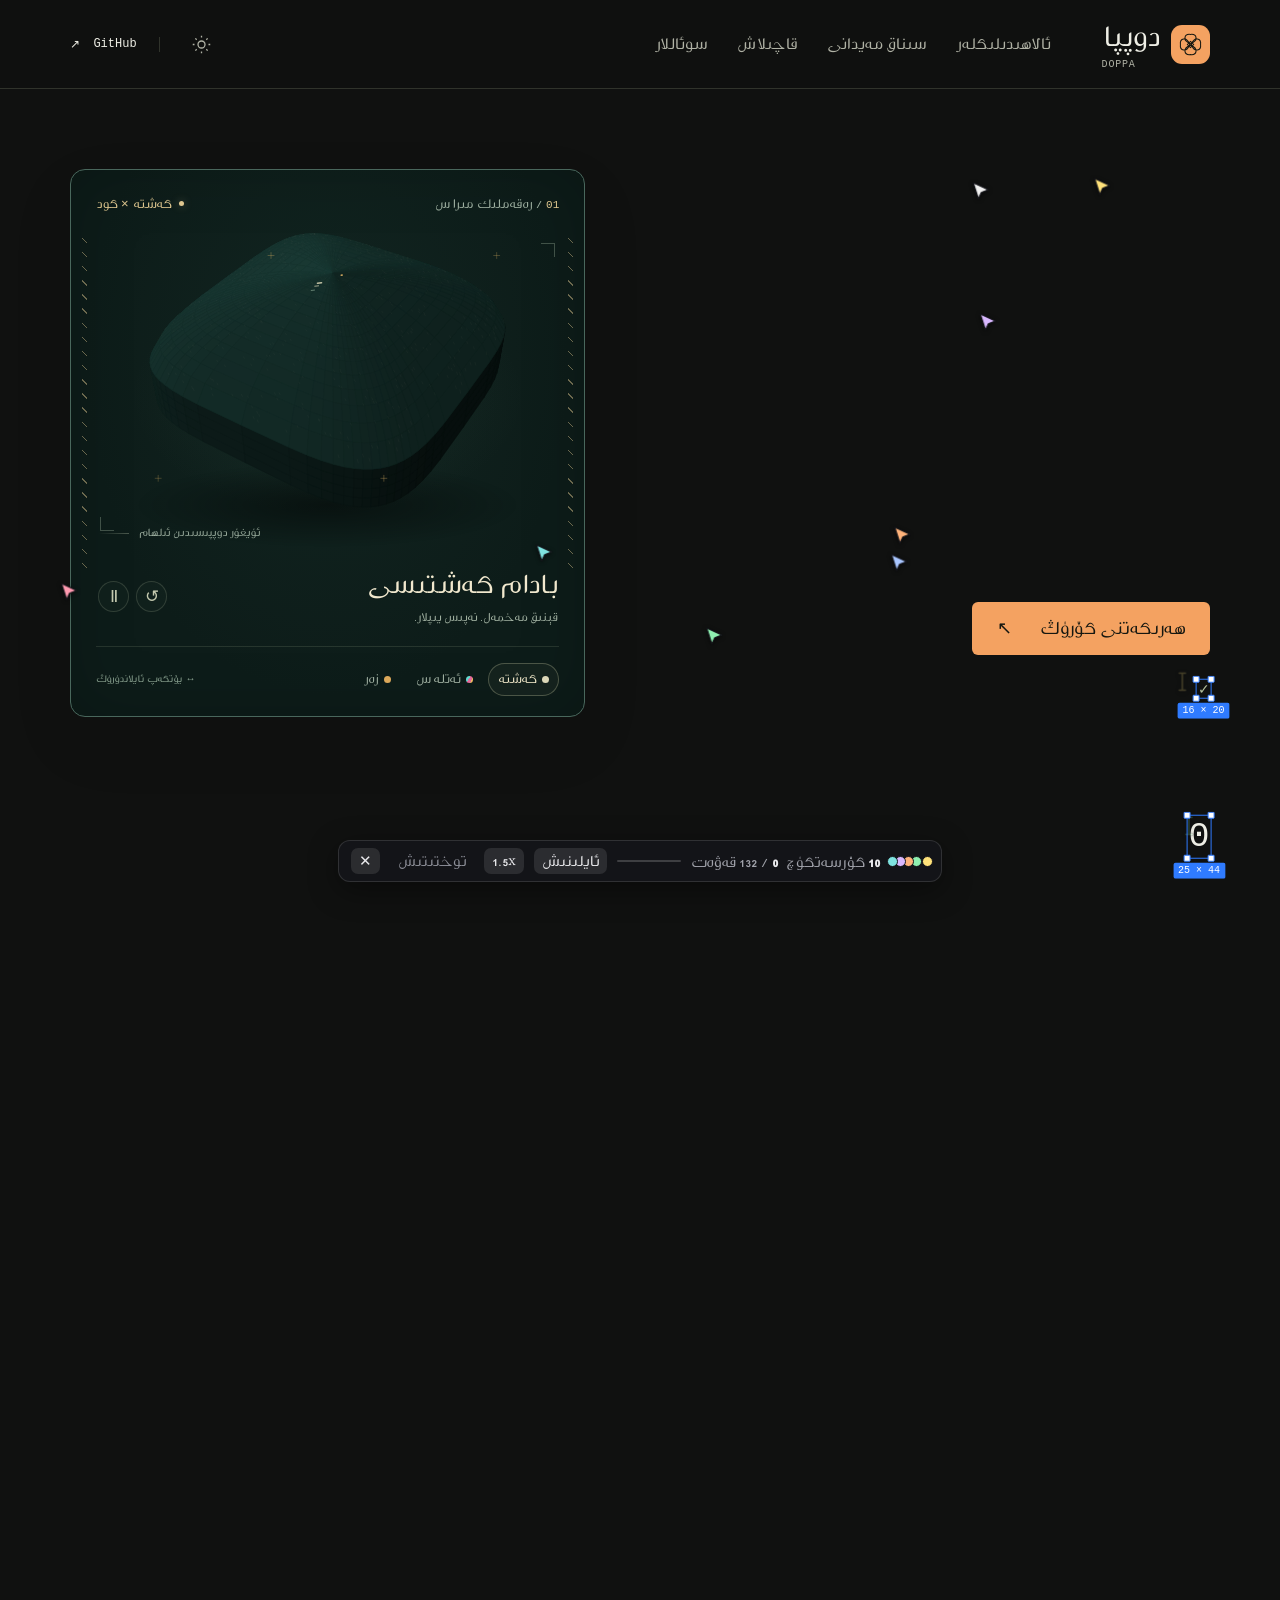
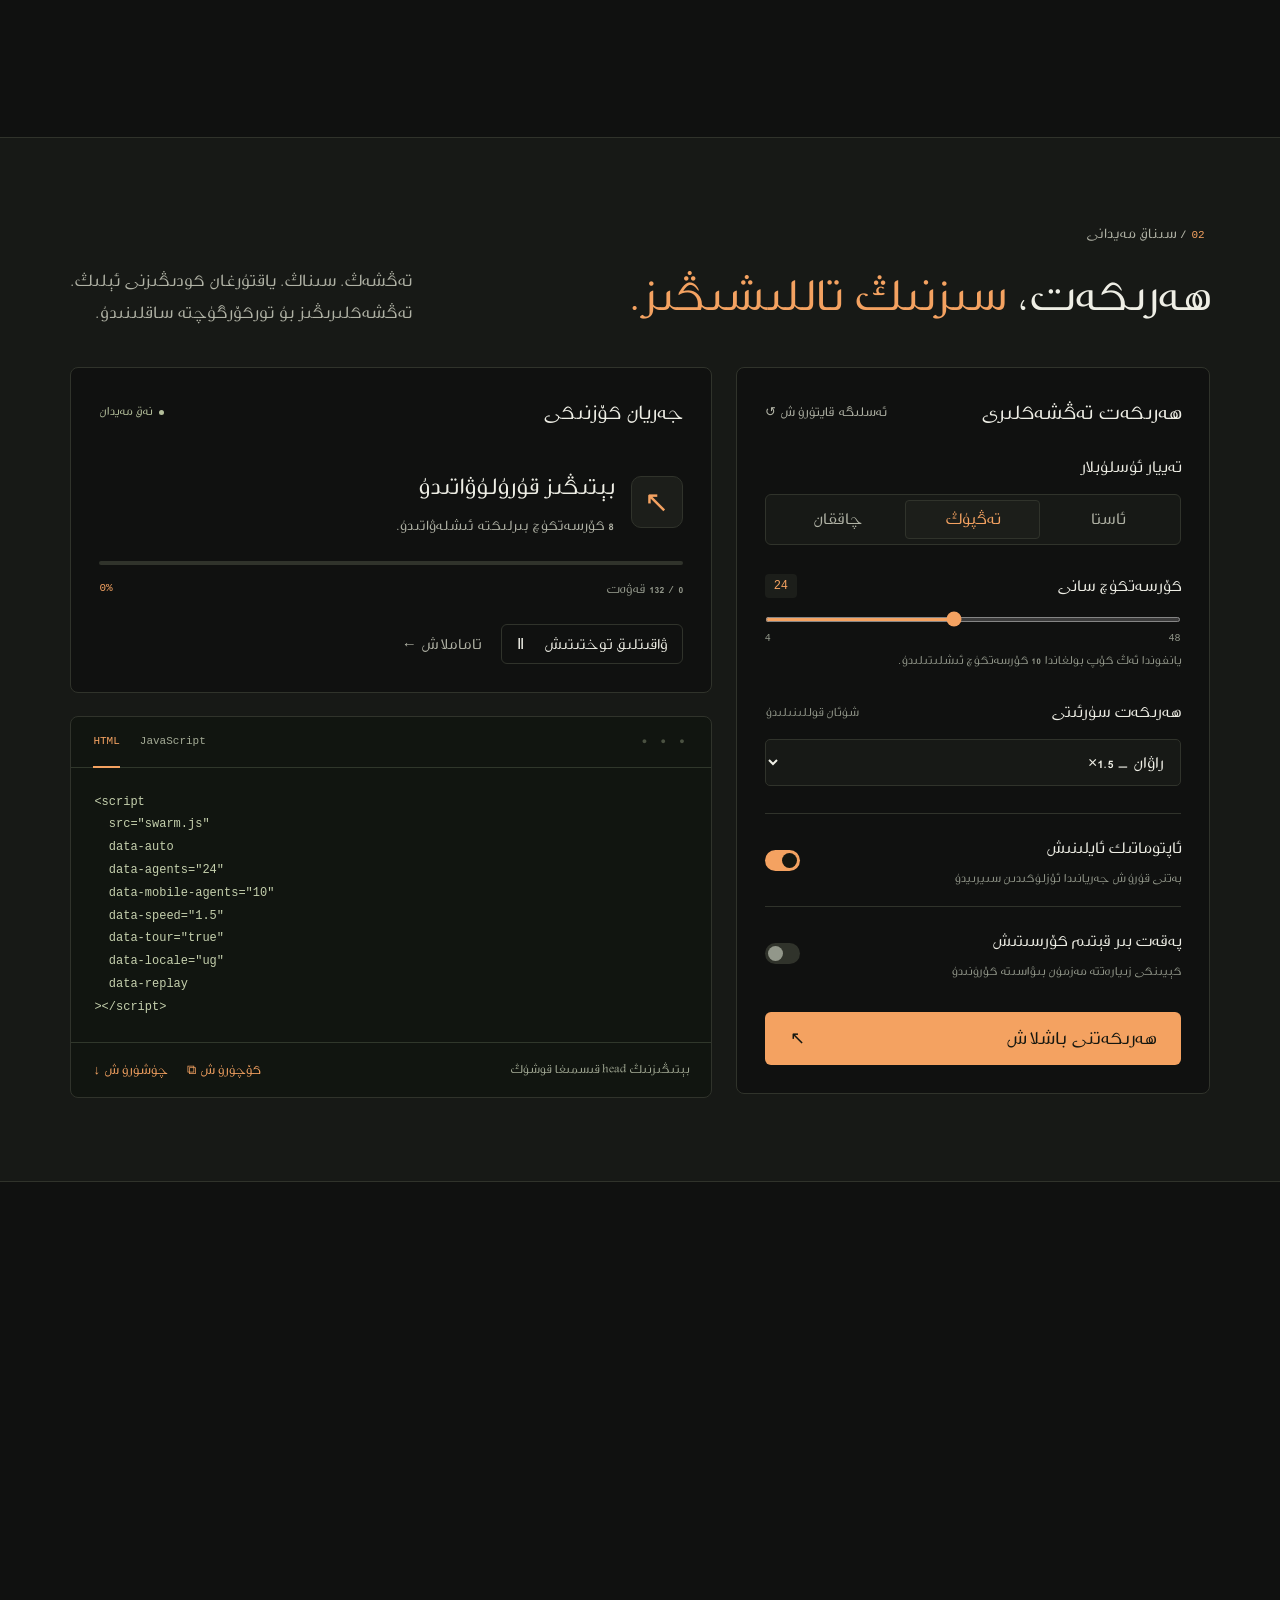
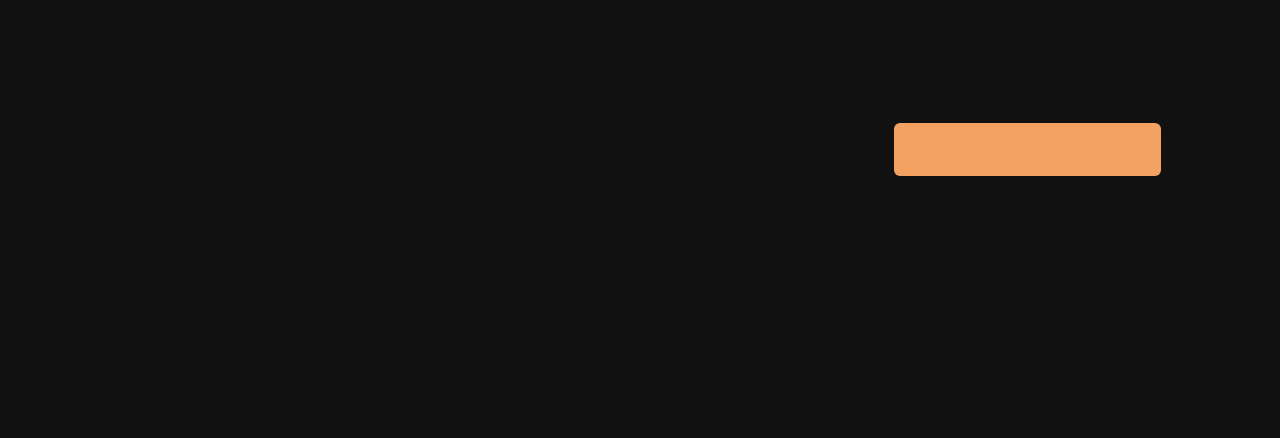
==== index.html @ f2dac741 "Launch Doppa by UyghurCommunity Inherited software notices are preserved in LICENSE and THIRD_PARTY_" ====
<!doctype html>
<html lang="ug" dir="rtl">
<head>
  <meta charset="utf-8">
  <meta name="viewport" content="width=device-width, initial-scale=1">
  <meta http-equiv="refresh" content="0;url=demo/index.html">
  <title>دوپپا — مىراس بىلەن ھەرىكەت ئۇچراشقاندا</title>
  <style>@font-face{font-family:Tesewwur;src:url("Uyghur%20tesewwur.ttf")}body{background:#101110;color:#f4a261;font:24px Tesewwur,Tahoma,sans-serif;padding:50px}a{color:inherit}</style>
</head>
<body><a href="demo/index.html">دوپپا تور بېتىنى ئېچىش ←</a></body>
</html>
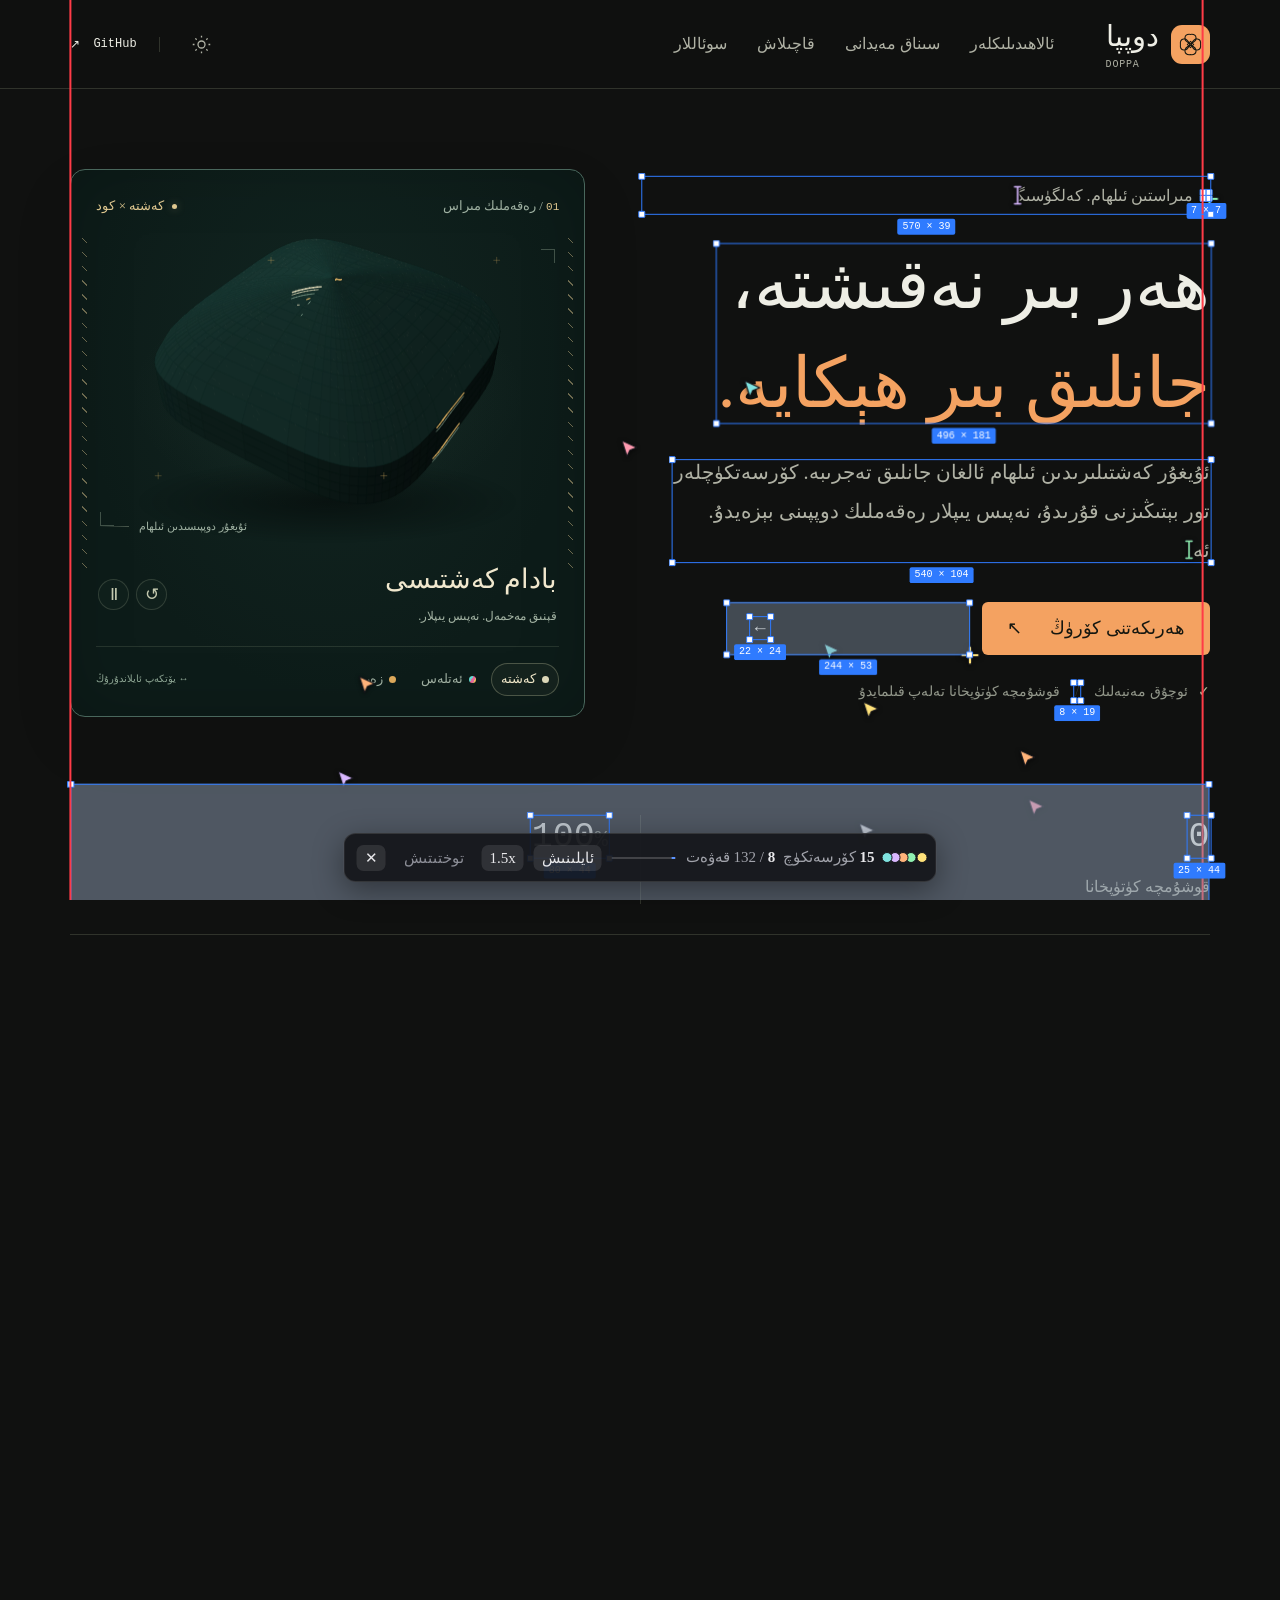
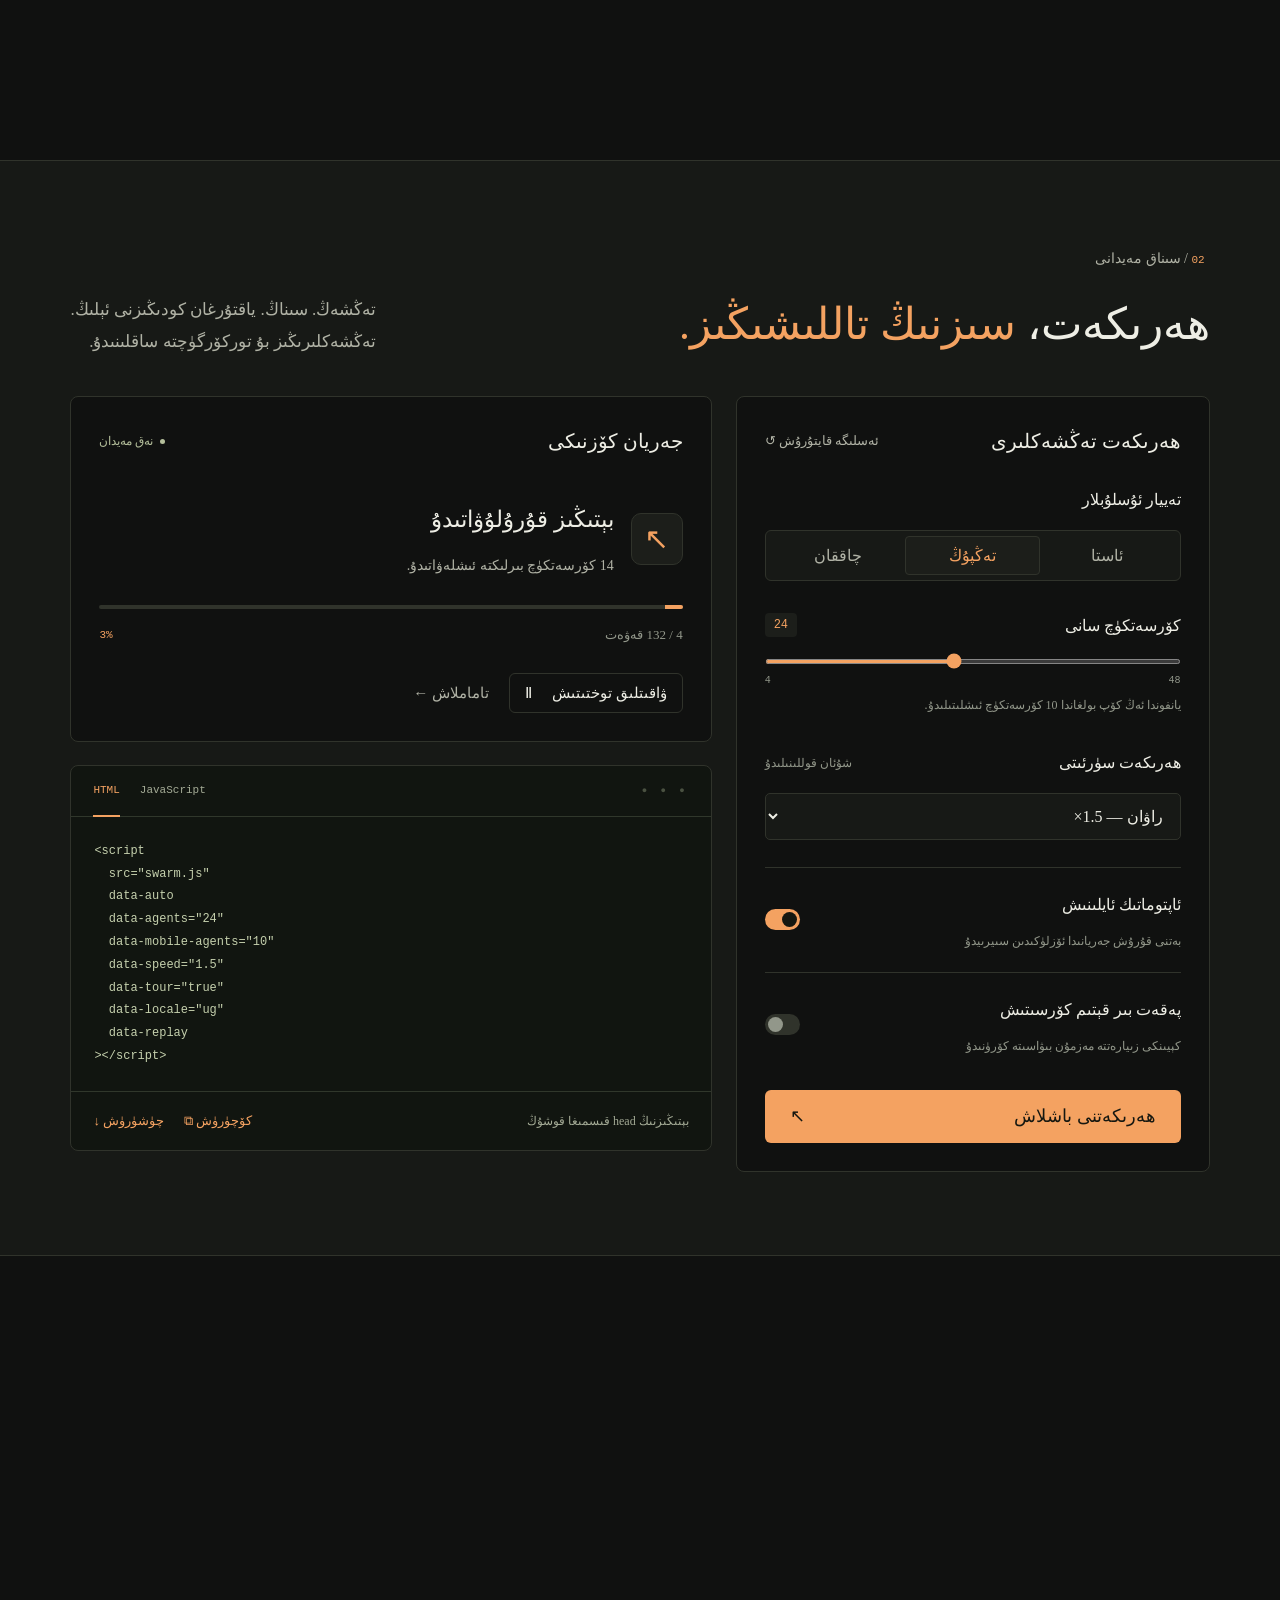
==== commit 614d3e53: "Use ALKATIP Basma for Uyghur typography" ====
--- a/index.html
+++ b/index.html
@@ -5,7 +5,8 @@
   <meta name="viewport" content="width=device-width, initial-scale=1">
   <meta http-equiv="refresh" content="0;url=demo/index.html">
   <title>دوپپا — مىراس بىلەن ھەرىكەت ئۇچراشقاندا</title>
-  <style>@font-face{font-family:Tesewwur;src:url("Uyghur%20tesewwur.ttf")}body{background:#101110;color:#f4a261;font:24px Tesewwur,Tahoma,sans-serif;padding:50px}a{color:inherit}</style>
+  <link rel="stylesheet" href="demo/fonts.css">
+  <style>body{background:#101110;color:#f4a261;font-size:24px;padding:50px}a{color:inherit}</style>
 </head>
-<body><a href="demo/index.html">دوپپا تور بېتىنى ئېچىش ←</a></body>
+<body class="alkatip-basma"><a href="demo/index.html">دوپپا تور بېتىنى ئېچىش ←</a></body>
 </html>
--- a/demo/fonts.css
+++ b/demo/fonts.css
@@ -0,0 +1,16 @@
+@font-face {
+  font-family: "ALKATIP Basma";
+  src: url("https://db.onlinewebfonts.com/t/3c16518f40da2fc2901f37666c0556a7.woff2") format("woff2"),
+       url("https://db.onlinewebfonts.com/t/3c16518f40da2fc2901f37666c0556a7.woff") format("woff"),
+       url("https://db.onlinewebfonts.com/t/3c16518f40da2fc2901f37666c0556a7.ttf") format("truetype");
+  font-weight: normal;
+  font-style: normal;
+  font-display: swap;
+}
+
+.alkatip-basma {
+  font-family: "ALKATIP Basma", serif;
+  direction: rtl;
+  unicode-bidi: embed;
+  line-height: 2.2;
+}
